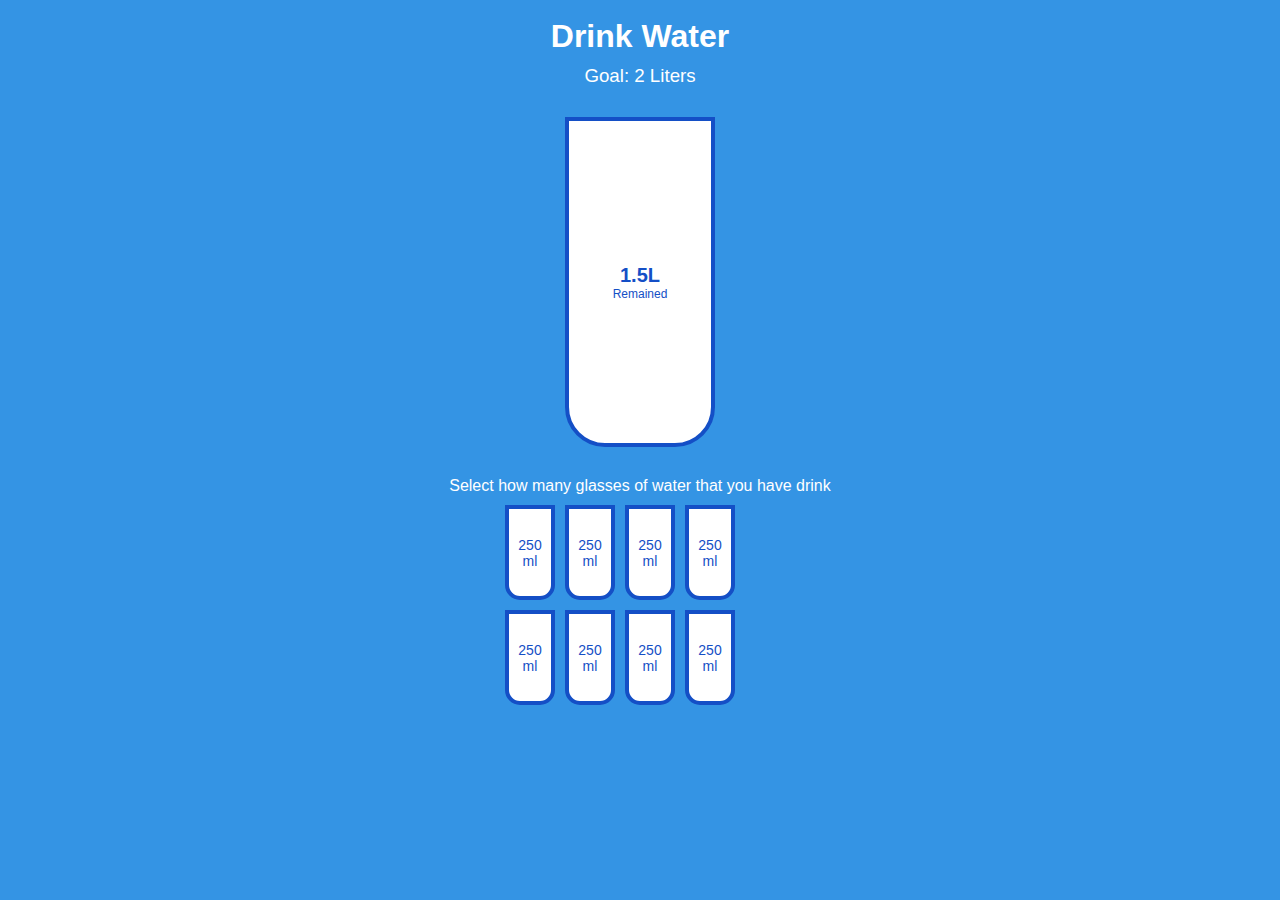
==== Day 16 - Drink Water/index.html @ 4f7c85a8 "remove" ====
<!DOCTYPE html>
<html lang="en">
<head>
    <meta charset="UTF-8">
    <meta http-equiv="X-UA-Compatible" content="IE=edge">
    <meta name="viewport" content="width=device-width, initial-scale=1.0">
    <title>Drink Water</title>
    <link rel="stylesheet" href="style.css">
</head>
<body>
    <h1>Drink Water</h1>
    <h3>Goal: 2 Liters</h3>

    <div class="cup">
        <div class="remained" id="reminder">
            <span class="liters">1.5L</span>
            <small>Remained</small>
        </div>
        <div class="percentage" id="percentage"></div>
    </div>
    
        <p class="text">Select how many glasses of water that you have drink</p>
        <div class="cups">
            <div class="cup cup-small">250 ml</div>
            <div class="cup cup-small ">250 ml</div>
            <div class="cup cup-small">250 ml</div>
            <div class="cup cup-small">250 ml</div>
            <div class="cup cup-small">250 ml</div>
            <div class="cup cup-small">250 ml</div>
            <div class="cup cup-small">250 ml</div>
            <div class="cup cup-small">250 ml</div> 
        </div>
    <script src="script.js"></script>
</body>
</html>
---- Day 16 - Drink Water/style.css ----
@import url("https://fonts.googleapis.com/css?family=Muli&display=swap");
:root {
  --border-color: #144fc6;
  --fill-color: #6ab3f8;
}
* {
  box-sizing: border-box;
}
body {
  background-color: #3494e4;
  color: #fff;
  font-family: "Roboto", sans-serif;
  display: flex;
  flex-direction: column;
  align-items: center;
  margin-bottom: 40px;
}
h1 {
  margin: 10px 0 0;
}
h3 {
  font-weight: 400;
  margin: 10px 0 0;
}
.cup {
  background-color: #fff;
  border: 4px solid var(--border-color);
  color: var(--border-color);
  border-radius: 0 0 40px 40px;
  height: 330px;
  width: 150px;
  margin: 30px 0;
  display: flex;
  flex-direction: column;
  overflow: hidden;
}
.cup.cup-small {
  height: 95px;
  width: 50px;
  border-radius: 0 0 15px 15px;
  cursor: pointer;
  font-size: 14px;
  justify-content: center;
  align-items: center;
  text-align: center;
  margin: 5px;
  transition: 0.3s ease;
}
.cups {
  display: flex;
  flex-wrap: wrap;
  width: 280px;
}
.cup.cup.cup-small.full {
  background-color: var(--fill-color);
}
.remained {
  display: flex;
  flex-direction: column;
  align-items: center;
  justify-content: center;
  text-align: center;
  flex: 1;
  transition: 0.3 ease;
}
.remained span {
  font-size: 20px;
  font-weight: bold;
}
.remained small {
  font-size: 12px;
}
.percentage {
  background-color: var(--fill-color);
  display: flex;
  align-items: center;
  justify-content: center;
  font-weight: bold;
  font-size: 30px;
  height: 0;
  transition: 0.3s ease;
}
.text {
  text-align: center;
  margin: 0 0 5px;
}
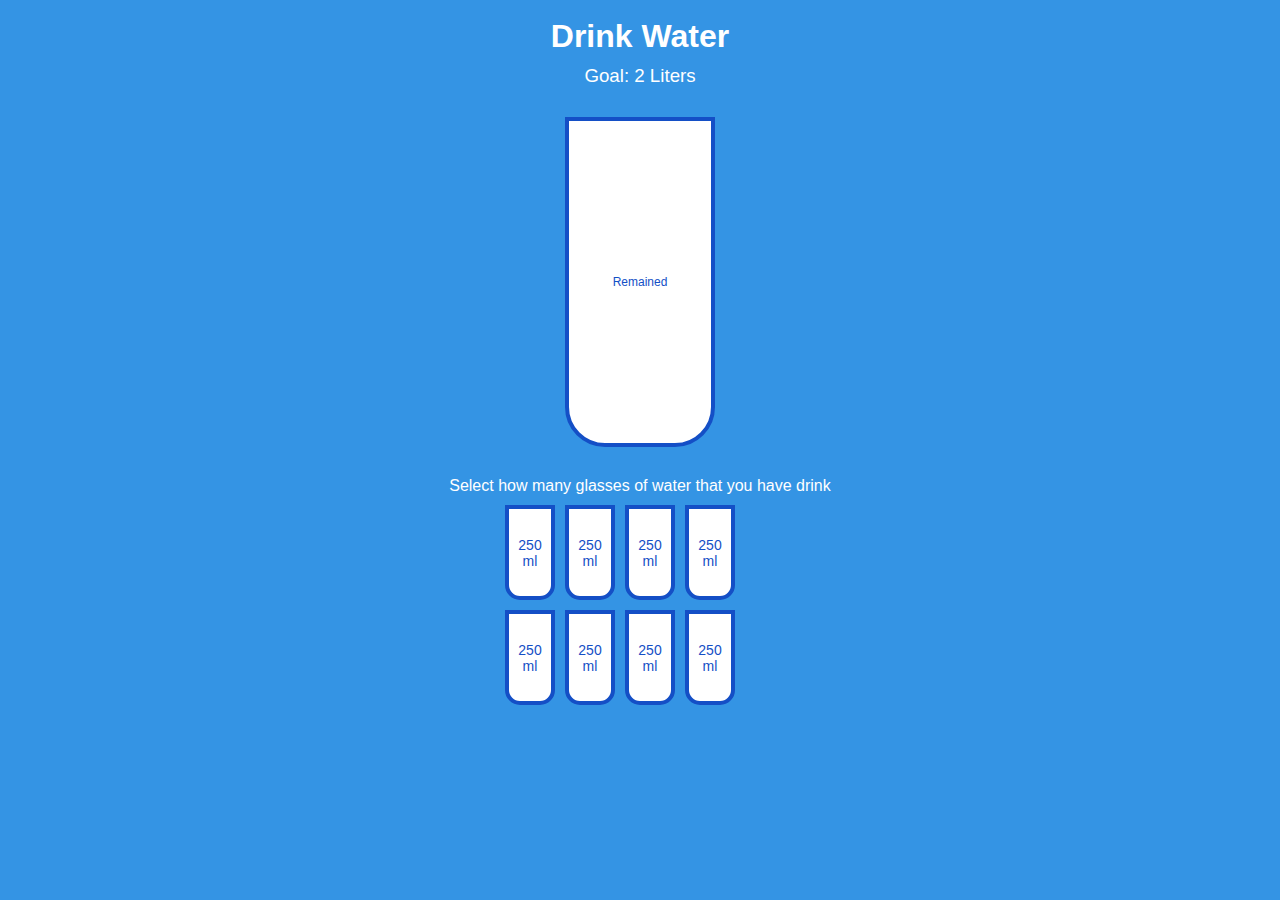
==== commit e26ae6d2: "add" ====
--- a/Day 16 - Drink Water/index.html
+++ b/Day 16 - Drink Water/index.html
@@ -13,7 +13,7 @@
 
     <div class="cup">
         <div class="remained" id="reminder">
-            <span class="liters">1.5L</span>
+            <span class="liters"></span>
             <small>Remained</small>
         </div>
         <div class="percentage" id="percentage"></div>
